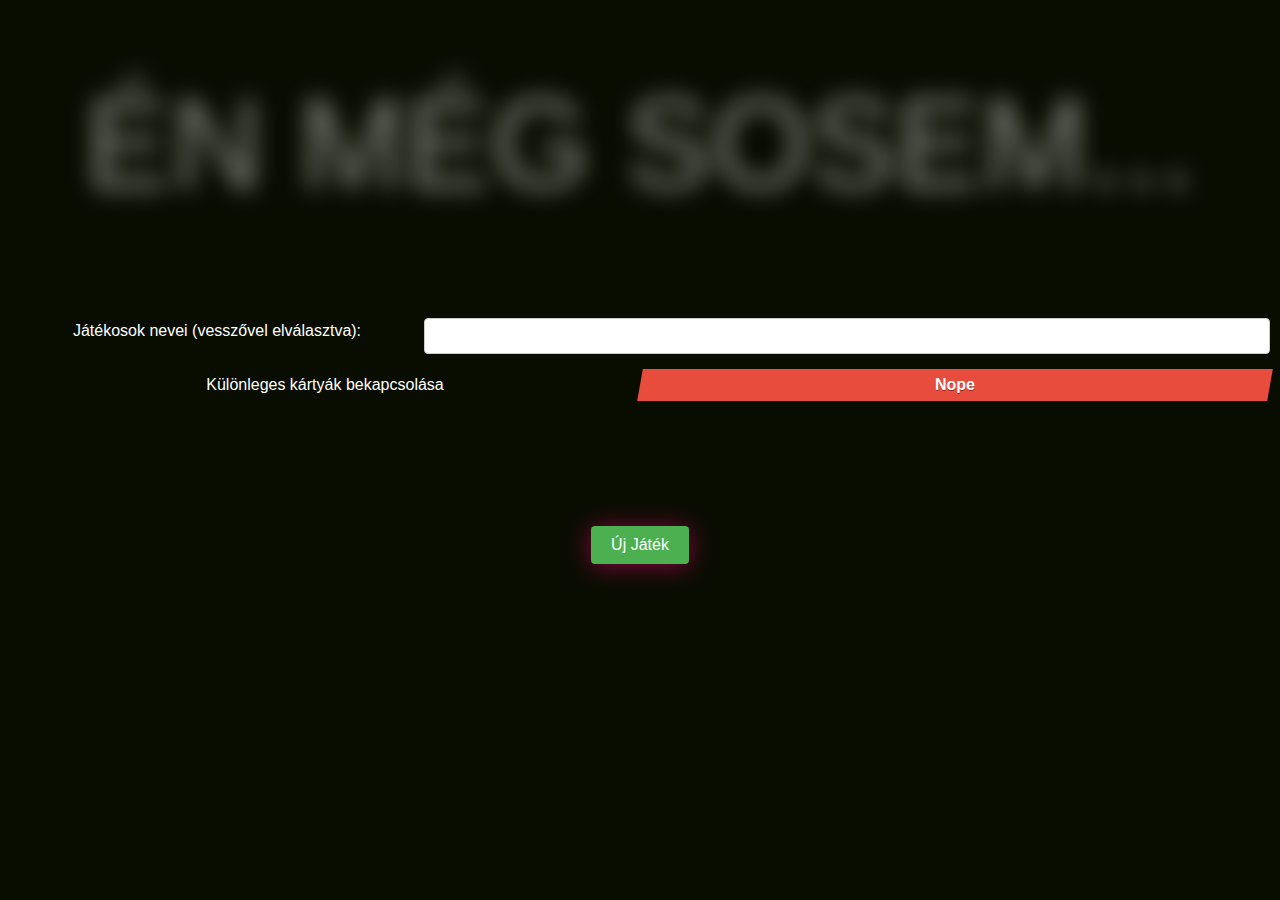
==== index.html @ 08586093 "Update index.html" ====
<!DOCTYPE html>
<html lang="hu">
<head>
    <meta charset="UTF-8">
    <meta name="viewport" content="width=device-width, initial-scale=1.0">
    <title>Én még sosem - Játék</title>
    <link rel="stylesheet" href="fooldal.css">
</head>
<body>
    <div class="header">
        <h1>
            <span>
                Én még sosem...
            </span>
        </h1>
    </div>
    <div class="container">
        <form id="player-form">
            <div class="form-group">
                <label for="players">Játékosok nevei (vesszővel elválasztva):</label>
                <input type="text" id="players" name="players" required>
            </div>
            <div class="form-group">
                <label for="include-special-cards">Különleges kártyák bekapcsolása</label>
                <input type="checkbox" id="include-special-cards" class="tgl tgl-skewed" name="include-special-cards">
                <label for="include-special-cards" class="tgl-btn" data-tg-off="Nope" data-tg-on="Yeah"></label>
            </div>
            <button type="submit" class="bubbly-button">Új Játék</button>
        </form>
    </div>
    <script>
        window.onload = function() {
            sessionStorage.clear();
        };

        document.getElementById('player-form').addEventListener('submit', function(event) {
            event.preventDefault();
            const players = document.getElementById('players').value.split(',').map(name => name.trim());
            const includeSpecialCards = document.getElementById('include-special-cards').checked;
            sessionStorage.setItem('players', JSON.stringify(players));
            sessionStorage.setItem('includeSpecialCards', includeSpecialCards);
            window.location.href = 'game.html';
        });

        const animateButton = function (e) {
        e.preventDefault;
        e.target.classList.remove('animate');

        e.target.classList.add('animate');
        setTimeout(function () {
          e.target.classList.remove('animate');
        }, 700);
      };

      const bubblyButtons = document.getElementsByClassName("bubbly-button");

      for (let i = 0; i < bubblyButtons.length; i++) {
        bubblyButtons[i].addEventListener('click', animateButton, false);
      }
    });
    </script>
    <script src="script.js"></script>
</body>
</html>
---- fooldal.css ----
/* fooldal.css */

body {
    font-family: "Neuton", sans-serif;
    background-color: #090d00;
    color: rgba(255, 255, 255, .25);
    text-align: center;
    margin: 0;
    padding: 0;
}

.header h1 {
    font-size: 2em;
    text-transform: uppercase;
    margin: 0;
    position: relative;
    top: 0;
    left: 0;
    width: 100%;
    margin: 0 auto;
    padding: 1.5em 0;
}

.header h1 span {
    font: 300 4em/1 "Oswald", sans-serif;
    letter-spacing: 0;
    padding: .25em 0 .325em;
    display: block;
    margin: 0 auto;
    text-shadow: 0 0 25px rgba(255, 255, 255, .5);
    background: url(https://i.ibb.co/RDTnNrT/animated-text-fill.png) repeat-y;
    -webkit-background-clip: text;
    background-clip: text;
    -webkit-text-fill-color: transparent;
    -webkit-animation: aitf 80s linear infinite;
    -webkit-transform: translate3d(0, 0, 0);
    -webkit-backface-visibility: hidden;
}

.container {
    margin-top: 20px;
    padding: 0 10px;
}

.container form {
    margin-top: 20px;
    display: flex;
    flex-direction: column;
    align-items: flex-start;
}

.container label {
    color: #fff;
    margin-bottom: 10px;
    flex: 1;
}

.form-group {
    display: flex;
    align-items: center;
    width: 100%;
    margin-bottom: 15px;
}

.form-group input[type="text"] {
    padding: 8px;
    border-radius: 4px;
    border: 1px solid #ccc;
    font-size: 1em;
    flex: 2;
}

.form-group input[type="checkbox"] {
    display: none;
}

/* Animate Background Image */
@-webkit-keyframes aitf {
    0% { background-position: 0% 50%; }
    100% { background-position: 100% 50%; }
}

/* Media Queries for Responsiveness */
@media (max-width: 768px) {
    .header h1 {
        font-size: 1.5em;
    }

    .header h1 span {
        font-size: 2.5em;
    }
}

@media (max-width: 480px) {
    .header h1 {
        font-size: 1.2em;
    }

    .header h1 span {
        font-size: 2em;
    }

    .container {
        margin-top: 10px;
        padding: 0 5px;
    }

    .container input[type="text"] {
        font-size: 0.9em;
    }

    .container button[type="submit"] {
        padding: 8px 16px;
        font-size: 0.9em;
    }
}

/* Toggle Switch */
.tgl {
    display: none;
}

.tgl + .tgl-btn {
    outline: 0;
    display: block;
    width: 4em;
    height: 2em;
    position: relative;
    cursor: pointer;
    user-select: none;
    background: #e74c3c; /* Piros szín alaphelyzetben */
    overflow: hidden;
    transform: skew(-10deg);
    transition: all .2s ease;
}

.tgl + .tgl-btn:after,
.tgl + .tgl-btn:before {
    position: absolute;
    content: "";
    width: 100%;
    height: 100%;
    transition: all .2s ease;
    text-align: center;
    line-height: 2em;
    font-weight: bold;
    color: #fff;
    text-shadow: 0 1px 0 rgba(0,0,0,.4);
    transform: skew(10deg);
}

.tgl + .tgl-btn:before {
    content: attr(data-tg-off);
    left: 0;
}

.tgl + .tgl-btn:after {
    content: attr(data-tg-on);
    left: 100%;
    display: none;
}

.tgl:checked + .tgl-btn {
    background: #2ecc71; /* Zöld szín bekapcsolt állapotban */
}

.tgl:checked + .tgl-btn:after {
    left: 0;
    display: inline-block;
}

.tgl:checked + .tgl-btn:before {
    left: -100%;
    display: none;
}

/* New Game Button */

:root {
  --fuschia: #ff0081;
  --button-bg: var(--fuschia);
  --button-text-color: #fff;
  --baby-blue: #f8faff;
}

.bubbly-button {
  font-family: 'Helvetica', 'Arial', sans-serif;
  display: inline-block;
  font-size: 1em;
  padding: 1em 2em;
  margin-top: 100px;
  margin-bottom: 60px;
  -webkit-appearance: none;
  appearance: none;
  background-color: var(--button-bg);
  color: var(--button-text-color);
  border-radius: 4px;
  border: none;
  cursor: pointer;
  position: relative;
  transition: transform ease-in 0.1s, box-shadow ease-in 0.25s;
  box-shadow: 0 2px 25px rgba(255, 0, 130, 0.5);
}

.bubbly-button:focus {
  outline: 0;
}

.bubbly-button:before, .bubbly-button:after {
  position: absolute;
  content: '';
  display: block;
  width: 140%;
  height: 100%;
  left: -20%;
  z-index: -1000;
  transition: all ease-in-out 0.5s;
  background-repeat: no-repeat;
}

.bubbly-button:before {
  display: none;
  top: -75%;
  background-image: radial-gradient(circle, var(--button-bg) 20%, transparent 20%),
    radial-gradient(circle, transparent 20%, var(--button-bg) 20%, transparent 30%),
    radial-gradient(circle, var(--button-bg) 20%, transparent 20%),
    radial-gradient(circle, var(--button-bg) 20%, transparent 20%),
    radial-gradient(circle, transparent 10%, var(--button-bg) 15%, transparent 20%),
    radial-gradient(circle, var(--button-bg) 20%, transparent 20%),
    radial-gradient(circle, var(--button-bg) 20%, transparent 20%),
    radial-gradient(circle, var(--button-bg) 20%, transparent 20%),
    radial-gradient(circle, var(--button-bg) 20%, transparent 20%);
  background-size: 10% 10%, 20% 20%, 15% 15%, 20% 20%, 18% 18%, 10% 10%, 15% 15%, 10% 10%, 18% 18%;
}

.bubbly-button:after {
  display: none;
  bottom: -75%;
  background-image: radial-gradient(circle, var(--button-bg) 20%, transparent 20%),
    radial-gradient(circle, var(--button-bg) 20%, transparent 20%),
    radial-gradient(circle, transparent 10%, var(--button-bg) 15%, transparent 20%),
    radial-gradient(circle, var(--button-bg) 20%, transparent 20%),
    radial-gradient(circle, var(--button-bg) 20%, transparent 20%),
    radial-gradient(circle, var(--button-bg) 20%, transparent 20%),
    radial-gradient(circle, var(--button-bg) 20%, transparent 20%);
  background-size: 15% 15%, 20% 20%, 18% 18%, 20% 20%, 15% 15%, 10% 10%, 20% 20%;
}

.bubbly-button:active {
  transform: scale(0.9);
  background-color: darken(var(--button-bg), 5%);
  box-shadow: 0 2px 25px rgba(255, 0, 130, 0.2);
}

.bubbly-button.animate:before {
  display: block;
  animation: topBubbles ease-in-out 0.75s forwards;
}

.bubbly-button.animate:after {
  display: block;
  animation: bottomBubbles ease-in-out 0.75s forwards;
}

@keyframes topBubbles {
  0% {
    background-position: 5% 90%, 10% 90%, 10% 90%, 15% 90%, 25% 90%, 25% 90%, 40% 90%, 55% 90%, 70% 90%;
  }
  50% {
    background-position: 0% 80%, 0% 20%, 10% 40%, 20% 0%, 30% 30%, 22% 50%, 50% 50%, 65% 20%, 90% 30%;
  }
  100% {
    background-position: 0% 70%, 0% 10%, 10% 30%, 20% -10%, 30% 20%, 22% 40%, 50% 40%, 65% 10%, 90% 20%;
    background-size: 0% 0%, 0% 0%, 0% 0%, 0% 0%, 0% 0%, 0% 0%;
  }
}

@keyframes bottomBubbles {
  0% {
    background-position: 10% -10%, 30% 10%, 55% -10%, 70% -10%, 85% -10%, 70% -10%, 70% 0%;
  }
  50% {
    background-position: 0% 80%, 20% 80%, 45% 60%, 60% 100%, 75% 70%, 95% 60%, 105% 0%;
  }
  100% {
    background-position: 0% 90%, 20% 90%, 45% 70%, 60% 110%, 75% 80%, 95% 70%, 110% 10%;
    background-size: 0% 0%, 0% 0%, 0% 0%, 0% 0%, 0% 0%, 0% 0%;
  }
}

.container button[type="submit"] {
    background-color: #4CAF50;
    color: white;
    padding: 10px 20px;
    border: none;
    border-radius: 4px;
    cursor: pointer;
    font-size: 1em;
    align-self: center;
}

.container button[type="submit"]:hover {
    background-color: #45a049;
}
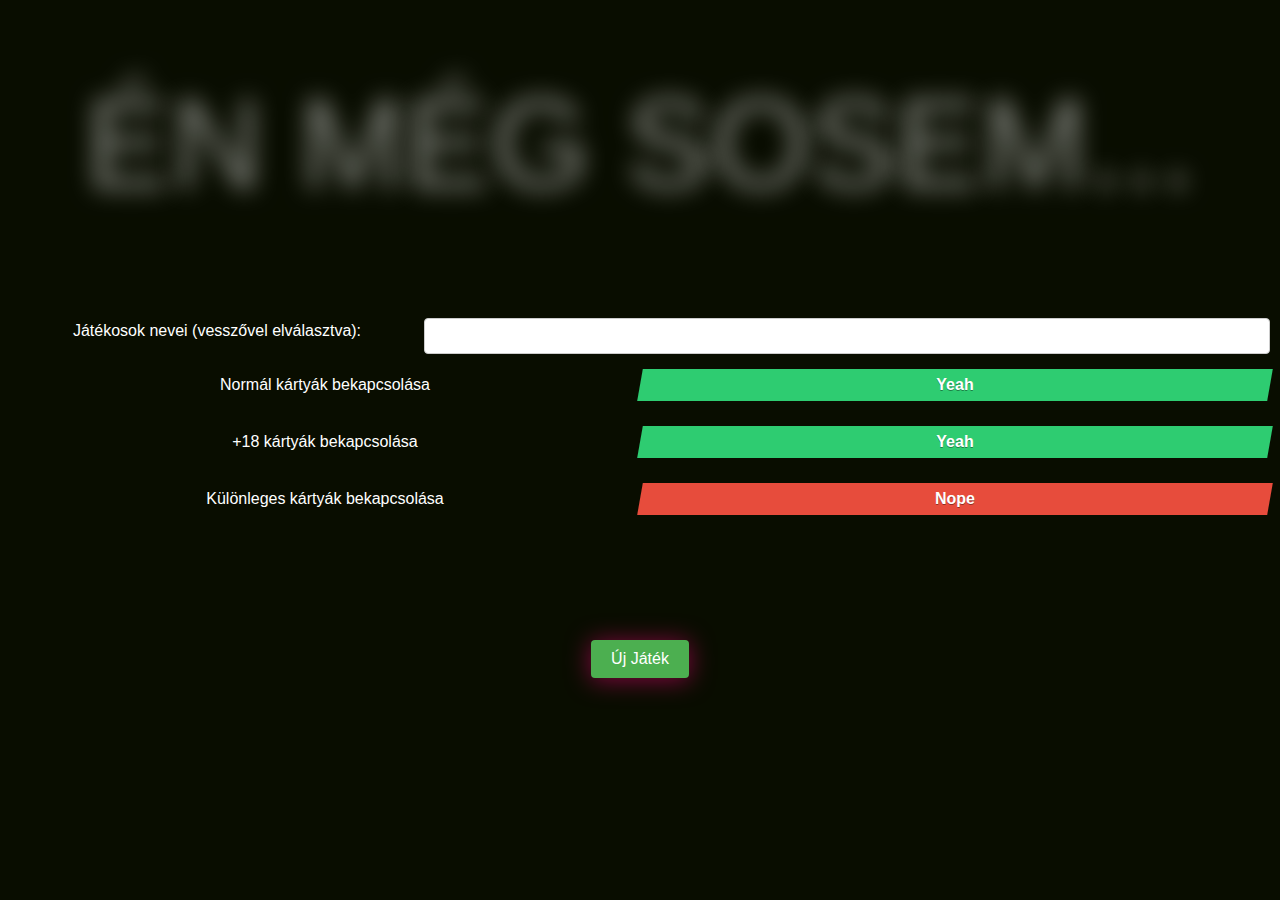
==== commit be4ba402: "Update index.html" ====
--- a/index.html
+++ b/index.html
@@ -21,44 +21,24 @@
                 <input type="text" id="players" name="players" required>
             </div>
             <div class="form-group">
-                <label for="include-special-cards">Különleges kártyák bekapcsolása</label>
+                <label for="include-normal-cards">Normál kártyák bekapcsolása </label>
+                <input type="checkbox" id="include-normal-cards" class="tgl tgl-skewed" name="include-normal-cards" checked>
+                <label for="include-normal-cards" class="tgl-btn" data-tg-off="Nope" data-tg-on="Yeah"></label>
+            </div>
+            <div class="form-group">
+                <label for="include-18-cards">+18 kártyák bekapcsolása </label>
+                <input type="checkbox" id="include-18-cards" class="tgl tgl-skewed" name="include-18-cards" checked>
+                <label for="include-18-cards" class="tgl-btn" data-tg-off="Nope" data-tg-on="Yeah"></label>
+            </div>
+            <div class="form-group">
+                <label for="include-special-cards">Különleges kártyák bekapcsolása </label>
                 <input type="checkbox" id="include-special-cards" class="tgl tgl-skewed" name="include-special-cards">
                 <label for="include-special-cards" class="tgl-btn" data-tg-off="Nope" data-tg-on="Yeah"></label>
             </div>
             <button type="submit" class="bubbly-button">Új Játék</button>
         </form>
     </div>
-    <script>
-        window.onload = function() {
-            sessionStorage.clear();
-        };
-
-        document.getElementById('player-form').addEventListener('submit', function(event) {
-            event.preventDefault();
-            const players = document.getElementById('players').value.split(',').map(name => name.trim());
-            const includeSpecialCards = document.getElementById('include-special-cards').checked;
-            sessionStorage.setItem('players', JSON.stringify(players));
-            sessionStorage.setItem('includeSpecialCards', includeSpecialCards);
-            window.location.href = 'game.html';
-        });
-
-        const animateButton = function (e) {
-        e.preventDefault;
-        e.target.classList.remove('animate');
-
-        e.target.classList.add('animate');
-        setTimeout(function () {
-          e.target.classList.remove('animate');
-        }, 700);
-      };
-
-      const bubblyButtons = document.getElementsByClassName("bubbly-button");
-
-      for (let i = 0; i < bubblyButtons.length; i++) {
-        bubblyButtons[i].addEventListener('click', animateButton, false);
-      }
-    });
-    </script>
     <script src="script.js"></script>
 </body>
 </html>
+
--- a/fooldal.css
+++ b/fooldal.css
@@ -68,6 +68,21 @@
     border: 1px solid #ccc;
     font-size: 1em;
     flex: 2;
+}
+
+.container button[type="submit"] {
+    background-color: #4CAF50;
+    color: white;
+    padding: 10px 20px;
+    border: none;
+    border-radius: 4px;
+    cursor: pointer;
+    font-size: 1em;
+    align-self: center;
+}
+
+.container button[type="submit"]:hover {
+    background-color: #45a049;
 }
 
 .form-group input[type="checkbox"] {
@@ -287,18 +302,3 @@
     background-size: 0% 0%, 0% 0%, 0% 0%, 0% 0%, 0% 0%, 0% 0%;
   }
 }
-
-.container button[type="submit"] {
-    background-color: #4CAF50;
-    color: white;
-    padding: 10px 20px;
-    border: none;
-    border-radius: 4px;
-    cursor: pointer;
-    font-size: 1em;
-    align-self: center;
-}
-
-.container button[type="submit"]:hover {
-    background-color: #45a049;
-}
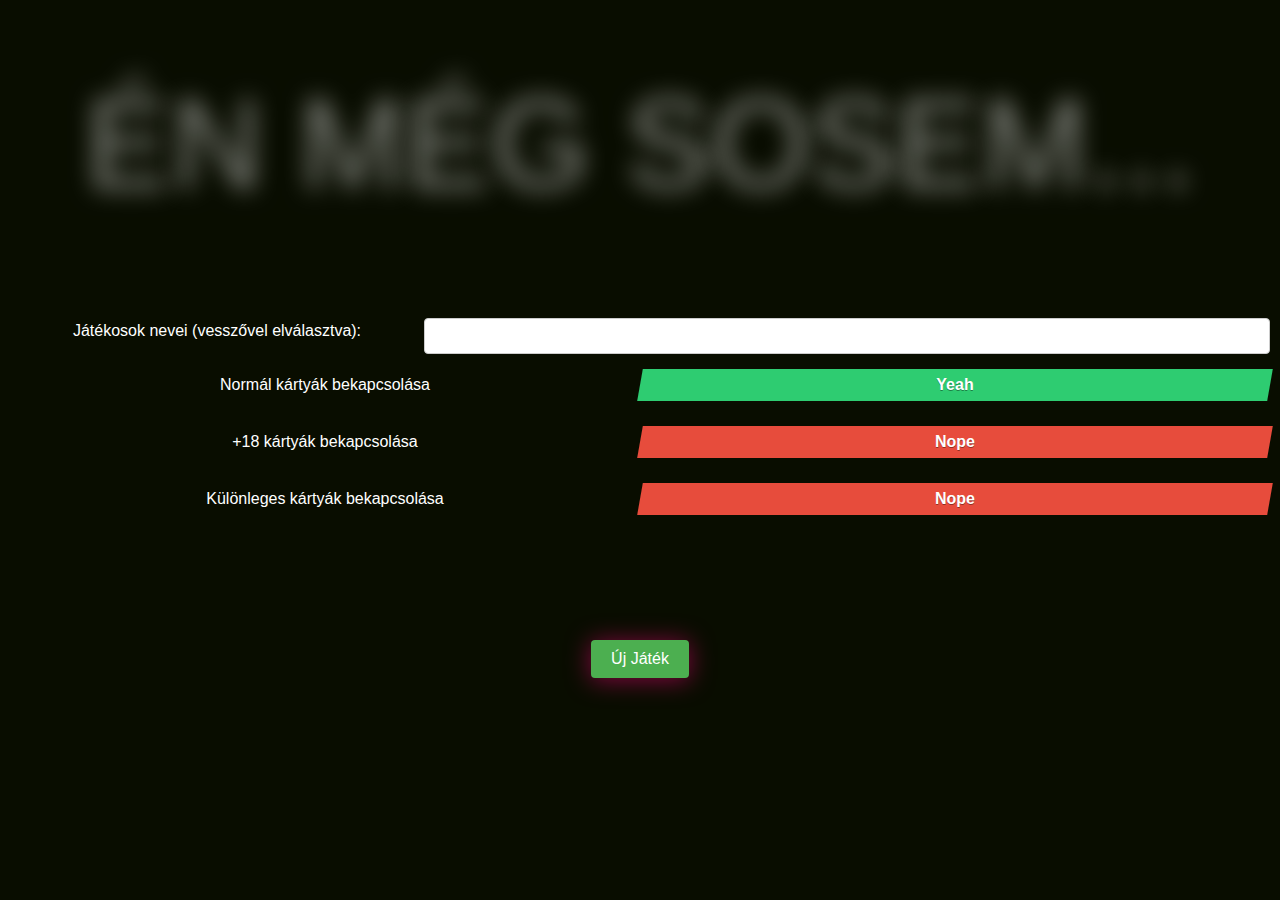
==== commit 54161c85: "Update index.html" ====
--- a/index.html
+++ b/index.html
@@ -27,7 +27,7 @@
             </div>
             <div class="form-group">
                 <label for="include-18-cards">+18 kártyák bekapcsolása </label>
-                <input type="checkbox" id="include-18-cards" class="tgl tgl-skewed" name="include-18-cards" checked>
+                <input type="checkbox" id="include-18-cards" class="tgl tgl-skewed" name="include-18-cards">
                 <label for="include-18-cards" class="tgl-btn" data-tg-off="Nope" data-tg-on="Yeah"></label>
             </div>
             <div class="form-group">
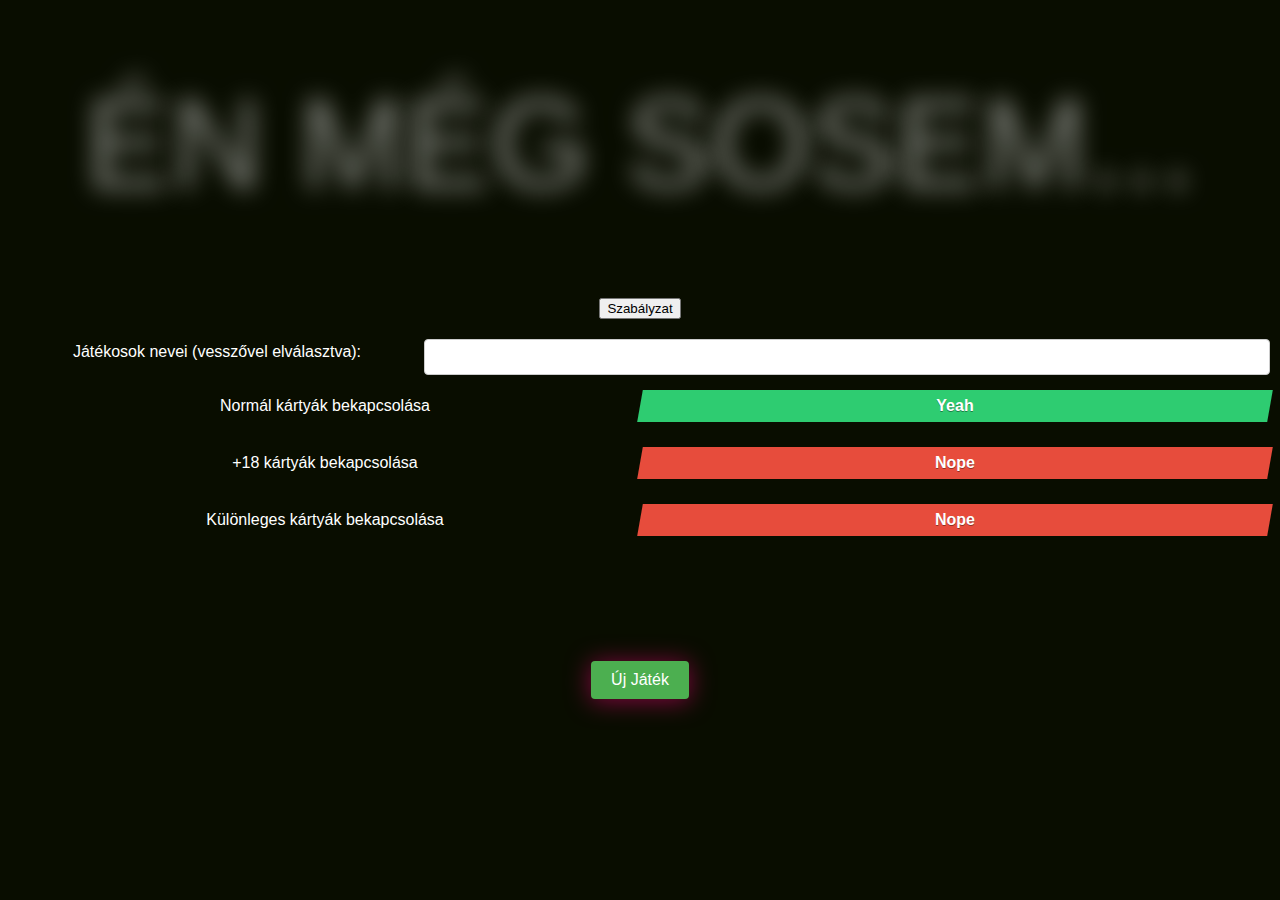
==== commit 6c3a1b32: "Update index.html" ====
--- a/index.html
+++ b/index.html
@@ -13,6 +13,7 @@
                 Én még sosem...
             </span>
         </h1>
+        <button onclick="showRules()" class="rules-button">Szabályzat</button>
     </div>
     <div class="container">
         <form id="player-form">
@@ -39,6 +40,10 @@
         </form>
     </div>
     <script src="script.js"></script>
+     <script>
+        function showRules() {
+            window.location.href = 'szabalyzat.html';
+        }
+    </script>
 </body>
 </html>
-
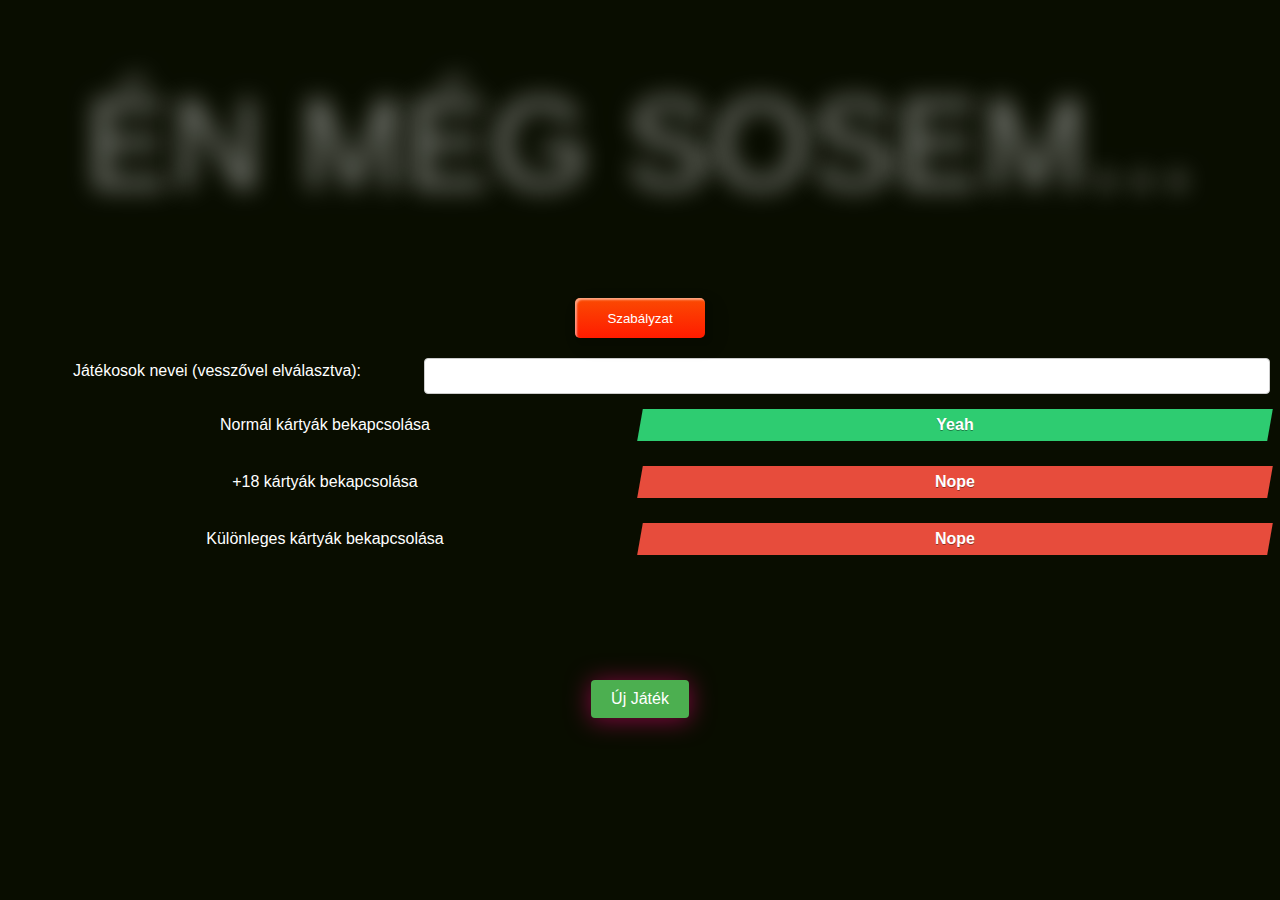
==== commit 55029dc2: "Update index.html" ====
--- a/index.html
+++ b/index.html
@@ -13,7 +13,7 @@
                 Én még sosem...
             </span>
         </h1>
-        <button onclick="showRules()" class="rules-button">Szabályzat</button>
+        <button onclick="showRules()" class="custom-btn btn-5">Szabályzat</button>
     </div>
     <div class="container">
         <form id="player-form">
--- a/fooldal.css
+++ b/fooldal.css
@@ -302,3 +302,63 @@
     background-size: 0% 0%, 0% 0%, 0% 0%, 0% 0%, 0% 0%, 0% 0%;
   }
 }
+
+.custom-btn {
+  width: 130px;
+  height: 40px;
+  color: #fff;
+  border-radius: 5px;
+  padding: 10px 25px;
+  font-family: 'Lato', sans-serif;
+  font-weight: 500;
+  background: transparent;
+  cursor: pointer;
+  transition: all 0.3s ease;
+  position: relative;
+  display: inline-block;
+   box-shadow:inset 2px 2px 2px 0px rgba(255,255,255,.5),
+   7px 7px 20px 0px rgba(0,0,0,.1),
+   4px 4px 5px 0px rgba(0,0,0,.1);
+  outline: none;
+}
+.btn-5 {
+  width: 130px;
+  height: 40px;
+  line-height: 42px;
+  padding: 0;
+  border: none;
+  background: rgb(255,27,0);
+background: linear-gradient(0deg, rgba(255,27,0,1) 0%, rgba(251,75,2,1) 100%);
+}
+.btn-5:hover {
+  color: #f0094a;
+  background: transparent;
+   box-shadow:none;
+}
+.btn-5:before,
+.btn-5:after{
+  content:'';
+  position:absolute;
+  top:0;
+  right:0;
+  height:2px;
+  width:0;
+  background: #f0094a;
+  box-shadow:
+   -1px -1px 5px 0px #fff,
+   7px 7px 20px 0px #0003,
+   4px 4px 5px 0px #0002;
+  transition:400ms ease all;
+}
+.btn-5:after{
+  right:inherit;
+  top:inherit;
+  left:0;
+  bottom:0;
+}
+.btn-5:hover:before,
+.btn-5:hover:after{
+  width:100%;
+  transition:800ms ease all;
+}
+
